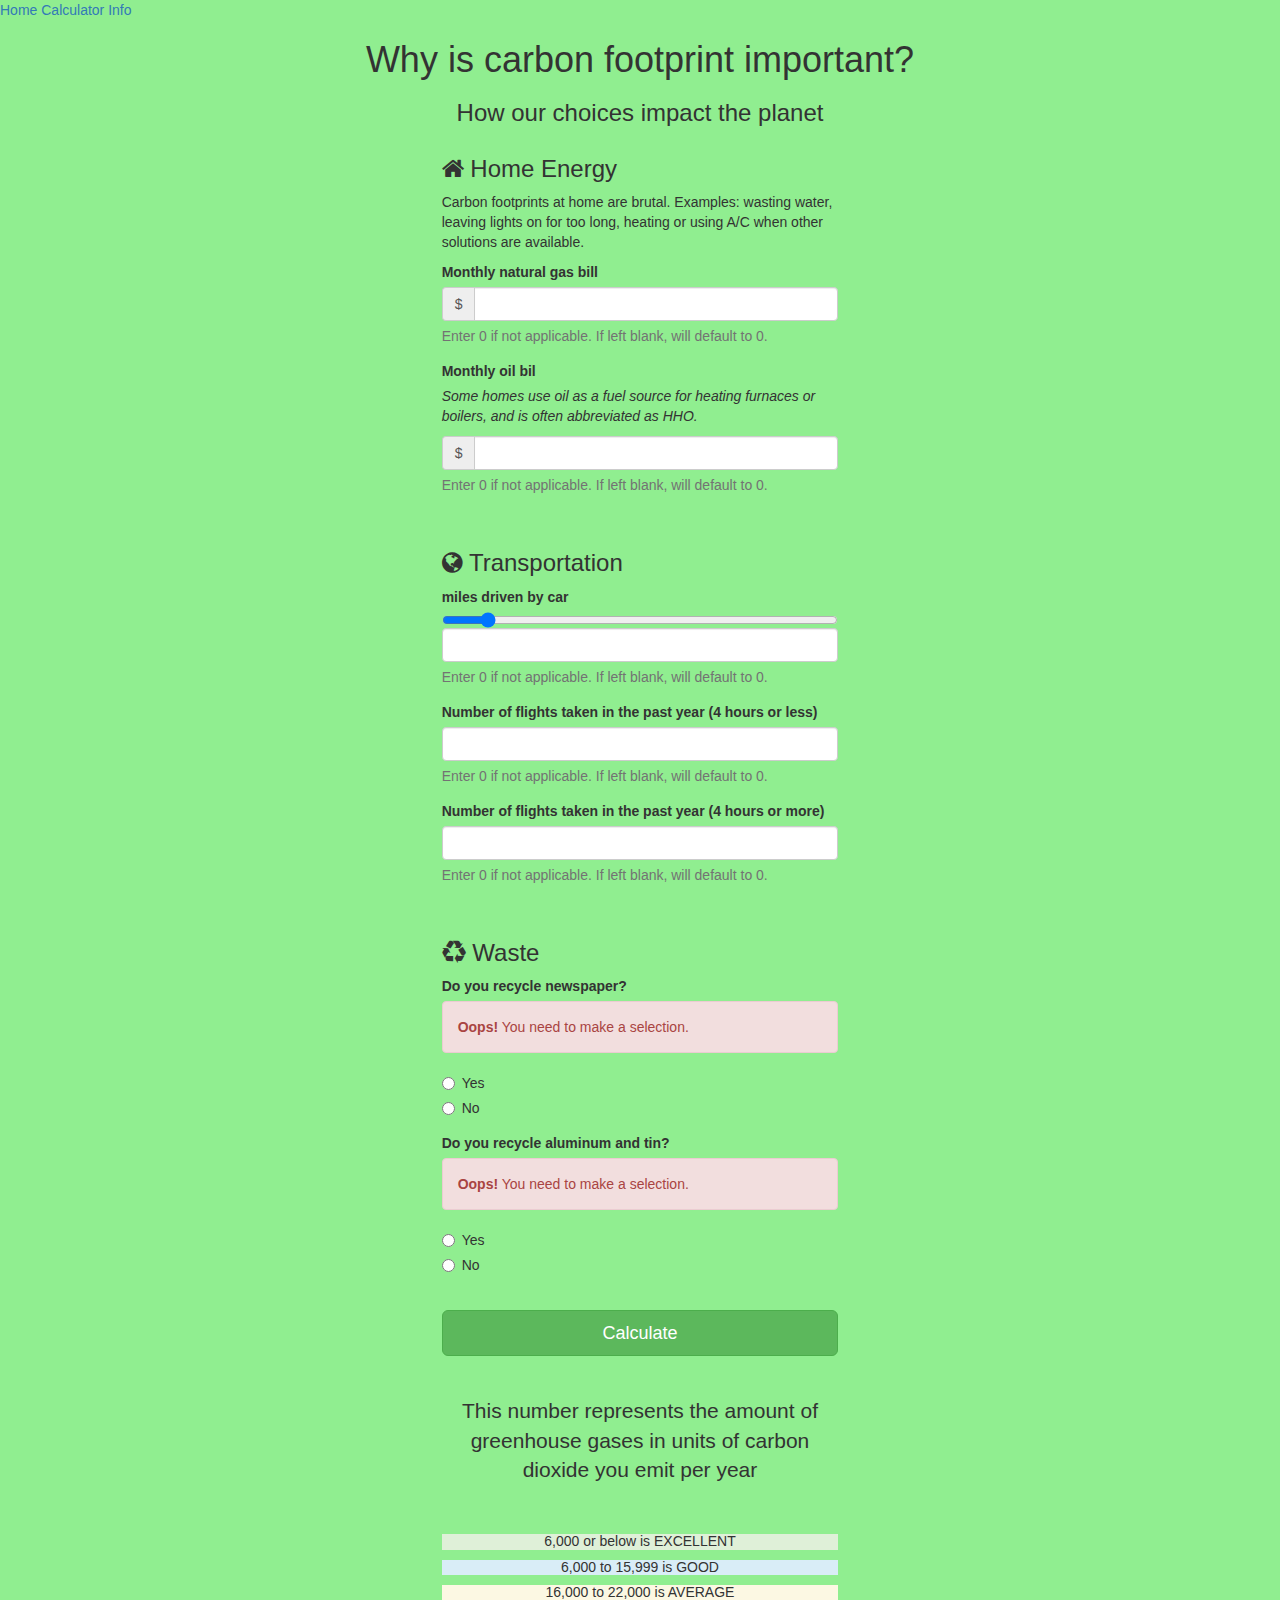
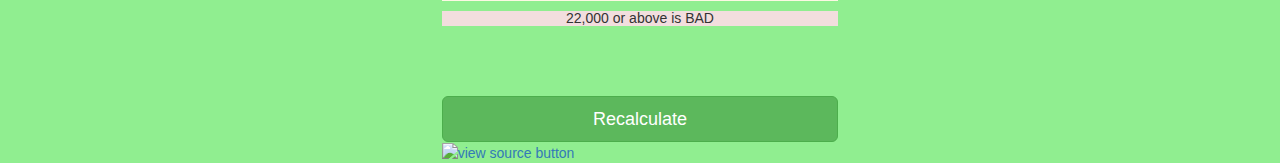
==== info.html @ 324a9e9e "👓🔥 Updated with Glitch" ====
<!DOCTYPE html>
<html lang="en">
<head>
	<title>Carbon Footprint Calculator</title>
	<meta charset="utf-8">
	<meta http-equiv="X-UA-Compatible" content="IE=edge">
    <meta name="viewport" content="width=device-width, initial-scale=1, maximum-scale=1, user-scalable=no">
    <link rel="icon" href="images/favicon.ico">
	<!-- Latest compiled and minified CSS -->
	<link rel="stylesheet" href="https://maxcdn.bootstrapcdn.com/bootstrap/3.3.7/css/bootstrap.min.css" integrity="sha384-BVYiiSIFeK1dGmJRAkycuHAHRg32OmUcww7on3RYdg4Va+PmSTsz/K68vbdEjh4u" crossorigin="anonymous">
	<link rel="stylesheet" href="https://maxcdn.bootstrapcdn.com/font-awesome/4.6.3/css/font-awesome.min.css">
    <link rel="stylesheet" type="text/css" href="css/style.css">
<style>
  body {
    background-color: lightgreen;
  }
  </style>
</head>
<body>
  <div class="topnav">
  <a class="active" href="#homepage.html">Home</a>
  <a href="index.html">Calculator</a>
  <a href="info.html">Info</a>
</div>
	<div class="container-fluid">
		<div class="row">
			<div class="col-xs-12 col-sm-12 col-md-12 col-lg-12 text-center" id="announcement-panel">
				<h1 id="announcement-header">Why is carbon footprint important?</h1>
				<h3 id="announcement-subheader">How our choices impact the planet</h3>
			</div>
		</div>
		<div class="row">
			<div class="col-xs-12 col-sm-12 col-md-4 col-lg-4">
			</div>
			<div class="col-xs-12 col-sm-12 col-md-4 col-lg-4">
				<div id="form">
					<form>
						<h3 id="home-energy-label"><i class="fa fa-home" aria-hidden="true"></i> Home Energy</h3>	
						<p>
              Carbon footprints at home are brutal. Examples: wasting water, leaving lights on for too long, heating or using A/C when other solutions are available.
            </p>
						<div class="form-group">
							<label for="gas">Monthly natural gas bill</label>
							<div class="input-group">
								<div class="input-group-addon">$</div>
								<input class="form-control" id="gas" type="number" min="0" step="0.01">
							</div>
							<span class="help-block">Enter 0 if not applicable. If left blank, will default to 0.</span>
						</div>
						<div class="form-group">
							<label for="oil">Monthly oil bil</label>
							<p><i>Some homes use oil as a fuel source for heating furnaces or boilers, and is often abbreviated as HHO.</i></p>
							<div class="input-group">
								<div class="input-group-addon">$</div>
								<input class="form-control" id="oil" type="number" min="0" step="0.01">
							</div>
							<span class="help-block">Enter 0 if not applicable. If left blank, will default to 0.</span>
						</div>
						<br/>
						<h3 class="form-section-label" id="travel-label"><i class="fa fa-globe" aria-hidden="true"></i> Transportation</h3>
            
						<div class="form-group">
							<label for="car">miles driven by car</label>
              
              <div class="rangeslider">    <!--slider-->
                <input type="range" min="0" max="100" value="10"
                 class="myslider" id="sliderRange"> 
              </div> 
              
							<input class="form-control" id="car" type="number" min="0" step="1">
							<span class="help-block">Enter 0 if not applicable. If left blank, will default to 0.</span>
						</div>
						<div class="form-group">
							<label for="flights-4-less">Number of flights taken in the past year (4 hours or less)</label>
							<input class="form-control" id="flights-4-less" type="number" min="0" step="1">
							<span class="help-block">Enter 0 if not applicable. If left blank, will default to 0.</span>
						</div>
						<div class="form-group">
							<label for="flights-4-more">Number of flights taken in the past year (4 hours or more)</label>
							<input class="form-control" id="flights-4-more" type="number" min="0" step="1">
							<span class="help-block">Enter 0 if not applicable. If left blank, will default to 0.</span>
						</div>
						<br/>
						<h3 class="form-section-label" id="waste-label"><i class="fa fa-recycle" aria-hidden="true"></i> Waste</h3>
						<div class="form-group">
							<label>Do you recycle newspaper?</label>
							<div class="alert alert-danger" role="alert" id="newspaper-alert"><strong>Oops!</strong> You need to make a selection.</div>
							<div class="radio">
								<label>
									<input type="radio" name="newspaperOptionsRadios" id="optionsRadio1" value="option1">
									Yes
								</label>
							</div>
							<div class="radio">
								<label>
									<input type="radio" name="newspaperOptionsRadios" id="optionsRadio2" value="option2">
									No
								</label>
							</div>
						</div>
						<div class="form-group">
							<label>Do you recycle aluminum and tin?</label>
							<div class="alert alert-danger" role="alert" id="alum-tin-alert"><strong>Oops!</strong> You need to make a selection.</div>
							<div class="radio">
								<label>
									<input type="radio" name="alumtinOptionsRadios" id="optionsRadio3" value="option3">
									Yes
								</label>
							</div>
							<div class="radio">
								<label>
									<input type="radio" name="alumtinOptionsRadios" id="optionsRadio4" value="option4">
									No
								</label>
							</div>
						</div>
						<br/>
						<button id="calculate-btn" type="button" class="btn btn-success btn-lg btn-block">Calculate</button>
					</form>
				</div>

				<div id="results" class="text-center">
					<h1 id="score"></h1>
					<br/>
					<p class="lead">This number represents the amount of greenhouse gases in units of carbon dioxide you emit per year</p>
					<br/>
					<h5 class="bg-success score-info">6,000 or below is EXCELLENT</h5>
					<h5 class="bg-info score-info">6,000 to 15,999 is GOOD</h5>
					<h5 class="bg-warning score-info">16,000 to 22,000 is AVERAGE</h5>
					<h5 class="bg-danger score-info">22,000 or above is BAD</h5>
					<br/>
					<br/>
					<br/>
					<button id="recalculate-btn" type="button" class="btn btn-success btn-lg btn-block">Recalculate</button>
				</div>
        <!-- View Source Button -->
<a href="https://glitch.com/edit/#!/utopian-fisher">
  <img src="https://cdn.glitch.com/2bdfb3f8-05ef-4035-a06e-2043962a3a13%2Fview-source%402x.png?1513093958802" alt="view source button" aria-label="view source" height="33">
</a>
			</div>	
			<div class="col-xs-12 col-sm-12 col-md-4 col-lg-4">
			</div>	
		</div>
	</div>
	<!-- jQuery (necessary for Bootstrap's JavaScript plugins) -->
    <script src="https://ajax.googleapis.com/ajax/libs/jquery/1.12.4/jquery.min.js"></script>
	<!-- Latest compiled and minified JavaScript -->
	<script src="https://maxcdn.bootstrapcdn.com/bootstrap/3.3.7/js/bootstrap.min.js" integrity="sha384-Tc5IQib027qvyjSMfHjOMaLkfuWVxZxUPnCJA7l2mCWNIpG9mGCD8wGNIcPD7Txa" crossorigin="anonymous"></script>
	<script src="js/script.js" type="text/javascript"></script>
</body>
</html>
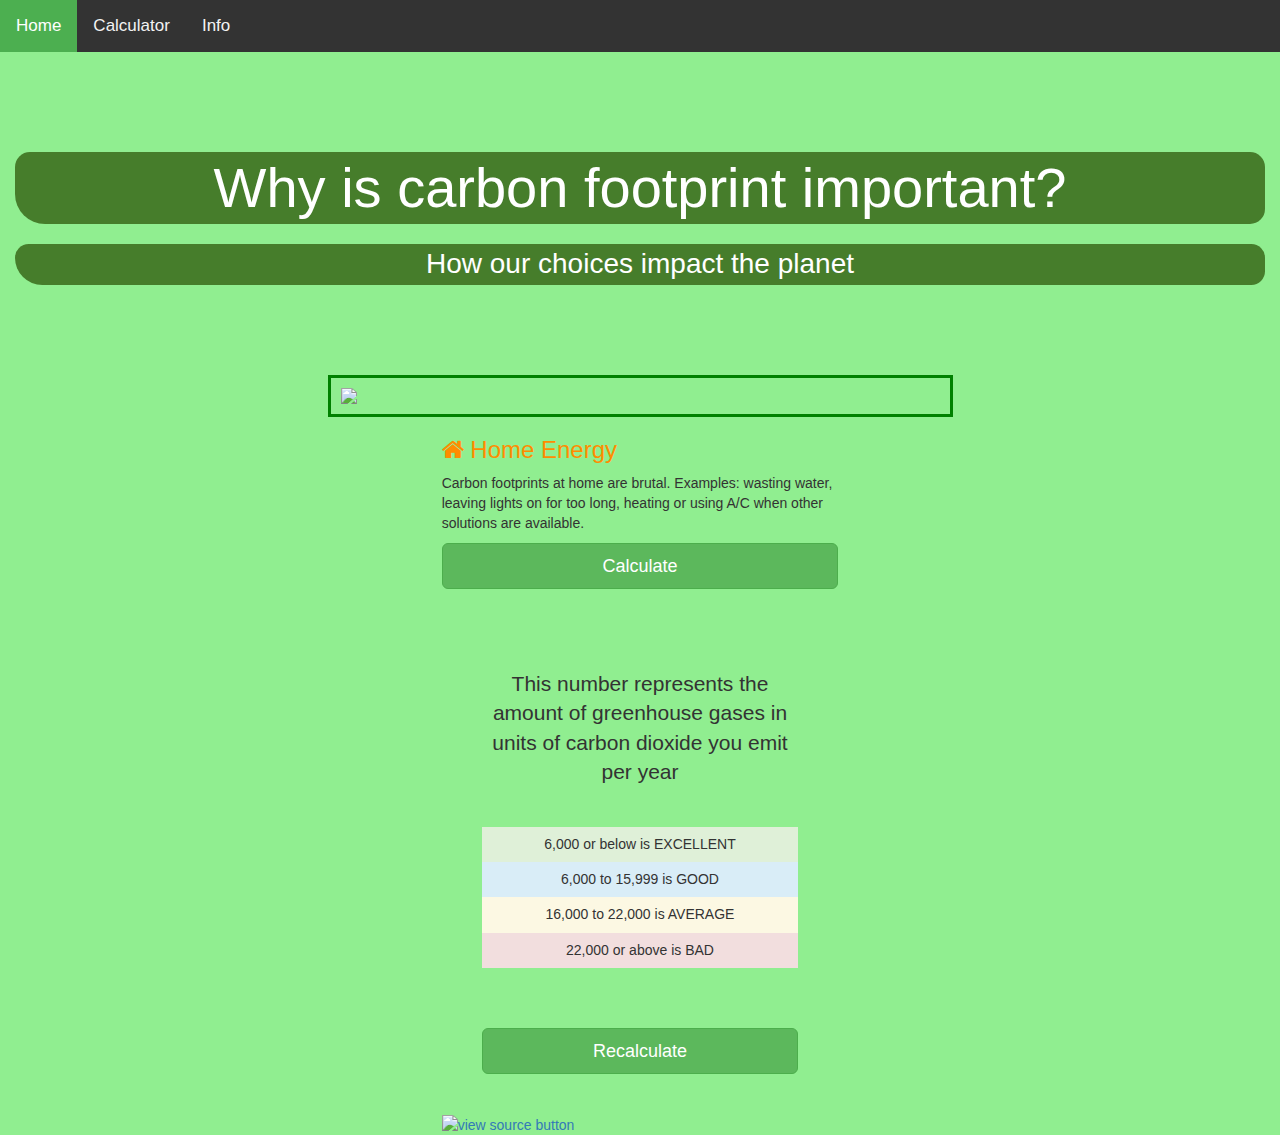
==== commit 2809a3b1: "😼🍰 Updated with Glitch" ====
--- a/info.html
+++ b/info.html
@@ -9,7 +9,7 @@
 	<!-- Latest compiled and minified CSS -->
 	<link rel="stylesheet" href="https://maxcdn.bootstrapcdn.com/bootstrap/3.3.7/css/bootstrap.min.css" integrity="sha384-BVYiiSIFeK1dGmJRAkycuHAHRg32OmUcww7on3RYdg4Va+PmSTsz/K68vbdEjh4u" crossorigin="anonymous">
 	<link rel="stylesheet" href="https://maxcdn.bootstrapcdn.com/font-awesome/4.6.3/css/font-awesome.min.css">
-    <link rel="stylesheet" type="text/css" href="css/style.css">
+    <link rel="stylesheet" type="text/css" href="style.css">
 <style>
   body {
     background-color: lightgreen;
@@ -29,95 +29,23 @@
 				<h3 id="announcement-subheader">How our choices impact the planet</h3>
 			</div>
 		</div>
+    <div >
+    <img class = "topimage; center" src="https://s3-eu-west-2.amazonaws.com/heart-agency-wp-v2/wp-content/uploads/2018/04/18155554/simpson_adam_nyt_carbon_footprint_03.gif" >
+  </div>
+    
+    
+    
 		<div class="row">
+      
 			<div class="col-xs-12 col-sm-12 col-md-4 col-lg-4">
 			</div>
 			<div class="col-xs-12 col-sm-12 col-md-4 col-lg-4">
-				<div id="form">
-					<form>
-						<h3 id="home-energy-label"><i class="fa fa-home" aria-hidden="true"></i> Home Energy</h3>	
+        <h3 id="home-energy-label"><i class="fa fa-home" aria-hidden="true"></i> Home Energy</h3>	
 						<p>
               Carbon footprints at home are brutal. Examples: wasting water, leaving lights on for too long, heating or using A/C when other solutions are available.
             </p>
-						<div class="form-group">
-							<label for="gas">Monthly natural gas bill</label>
-							<div class="input-group">
-								<div class="input-group-addon">$</div>
-								<input class="form-control" id="gas" type="number" min="0" step="0.01">
-							</div>
-							<span class="help-block">Enter 0 if not applicable. If left blank, will default to 0.</span>
-						</div>
-						<div class="form-group">
-							<label for="oil">Monthly oil bil</label>
-							<p><i>Some homes use oil as a fuel source for heating furnaces or boilers, and is often abbreviated as HHO.</i></p>
-							<div class="input-group">
-								<div class="input-group-addon">$</div>
-								<input class="form-control" id="oil" type="number" min="0" step="0.01">
-							</div>
-							<span class="help-block">Enter 0 if not applicable. If left blank, will default to 0.</span>
-						</div>
-						<br/>
-						<h3 class="form-section-label" id="travel-label"><i class="fa fa-globe" aria-hidden="true"></i> Transportation</h3>
-            
-						<div class="form-group">
-							<label for="car">miles driven by car</label>
-              
-              <div class="rangeslider">    <!--slider-->
-                <input type="range" min="0" max="100" value="10"
-                 class="myslider" id="sliderRange"> 
-              </div> 
-              
-							<input class="form-control" id="car" type="number" min="0" step="1">
-							<span class="help-block">Enter 0 if not applicable. If left blank, will default to 0.</span>
-						</div>
-						<div class="form-group">
-							<label for="flights-4-less">Number of flights taken in the past year (4 hours or less)</label>
-							<input class="form-control" id="flights-4-less" type="number" min="0" step="1">
-							<span class="help-block">Enter 0 if not applicable. If left blank, will default to 0.</span>
-						</div>
-						<div class="form-group">
-							<label for="flights-4-more">Number of flights taken in the past year (4 hours or more)</label>
-							<input class="form-control" id="flights-4-more" type="number" min="0" step="1">
-							<span class="help-block">Enter 0 if not applicable. If left blank, will default to 0.</span>
-						</div>
-						<br/>
-						<h3 class="form-section-label" id="waste-label"><i class="fa fa-recycle" aria-hidden="true"></i> Waste</h3>
-						<div class="form-group">
-							<label>Do you recycle newspaper?</label>
-							<div class="alert alert-danger" role="alert" id="newspaper-alert"><strong>Oops!</strong> You need to make a selection.</div>
-							<div class="radio">
-								<label>
-									<input type="radio" name="newspaperOptionsRadios" id="optionsRadio1" value="option1">
-									Yes
-								</label>
-							</div>
-							<div class="radio">
-								<label>
-									<input type="radio" name="newspaperOptionsRadios" id="optionsRadio2" value="option2">
-									No
-								</label>
-							</div>
-						</div>
-						<div class="form-group">
-							<label>Do you recycle aluminum and tin?</label>
-							<div class="alert alert-danger" role="alert" id="alum-tin-alert"><strong>Oops!</strong> You need to make a selection.</div>
-							<div class="radio">
-								<label>
-									<input type="radio" name="alumtinOptionsRadios" id="optionsRadio3" value="option3">
-									Yes
-								</label>
-							</div>
-							<div class="radio">
-								<label>
-									<input type="radio" name="alumtinOptionsRadios" id="optionsRadio4" value="option4">
-									No
-								</label>
-							</div>
-						</div>
-						<br/>
-						<button id="calculate-btn" type="button" class="btn btn-success btn-lg btn-block">Calculate</button>
-					</form>
-				</div>
+        <button id="calculate-btn" type="button" class="btn btn-success btn-lg btn-block">Calculate</button>
+				
 
 				<div id="results" class="text-center">
 					<h1 id="score"></h1>
--- a/style.css
+++ b/style.css
@@ -0,0 +1,168 @@
+body {
+  font-family: Avenir Next, Helvetica, sans-serif;
+  background-position: center;
+	background-size: cover;
+	background-repeat: no-repeat;
+  background-color: lightgreen;
+}
+
+#announcement-panel {
+	padding-top: 80px;
+	padding-bottom: 80px;
+}
+
+#announcement-header, #announcement-subheader {
+	color: white;
+	background-color: rgba(38, 77, 0, 0.7);
+	padding: 5px;
+  border-radius: 15px 15px 15px 30px;
+}
+
+#announcement-header {
+	font-size: 4em;
+}
+
+#announcement-subheader {
+	font-size: 2em;
+}
+
+#form, #results {
+	padding: 40px;
+}
+
+#home-energy-label, .fa-home {
+	color: #FF8C00;
+}
+
+#travel-label, .fa-globe {
+	color: #008B8B;
+}
+
+#waste-label, .fa-recycle {
+	color: #228B22;
+}
+
+.progress-bar {
+	font-size: 1.2em;
+}
+
+.score-info {
+	padding: 10px;
+	margin: 0;
+}
+
+.rangeslider {
+  width: 100%;
+}
+
+.myslider {
+  -webkit-appearance: none;
+  appearance: none;
+  width: 100%;
+  height: 15px;
+  border-radius: 5px;
+  background: #d3d3d3;
+  opacity: 0.7;
+  -webkit-transition: .2s;
+  transition: opacity .2s;
+}
+
+.myslider:hover {
+  opacity: 1;
+}
+
+.myslider::-webkit-slider-thumb {
+  -webkit-appearance: none;
+  appearance: none;
+  width: 25px;
+  height: 25px;
+  border-radius: 50%;
+  background: #4CAF50;
+  cursor: pointer;
+}
+
+.myslider::-moz-range-thumb {
+  width: 25px;
+  height: 25px;
+  border-radius: 50%;
+  background: #4CAF50;
+  cursor: pointer;
+}
+  
+  
+/* top navigation bar things */
+.topnav {
+    background-color: #333;
+    overflow: hidden;
+}
+
+/* Style the links inside the navigation bar */
+.topnav a {
+    float: left;
+    color: #f2f2f2;
+    text-align: center;
+    padding: 14px 16px;
+    text-decoration: none;
+    font-size: 17px;
+}
+
+/* Change the color of links on hover */
+.topnav a:hover {
+    background-color: #ddd;
+    color: black;
+}
+
+/* Add a color to the active/current link */
+.topnav a.active {
+    background-color: #4CAF50;
+    color: white;
+}  
+
+
+.center {
+    margin: auto;
+    width: 50%;
+    border: 3px solid green;
+    padding: 10px;
+    display:block;
+  margin-left: auto; 
+  margin-right:auto;
+}
+
+.rangeslider {
+    width: 100%;
+  }
+
+  .myslider {
+    -webkit-appearance: none;
+    appearance: none;
+    width: 100%;
+    height: 15px;
+    border-radius: 5px;
+    background: #d3d3d3;
+    opacity: 0.7;
+    -webkit-transition: .2s;
+    transition: opacity .2s;
+  }
+
+  .myslider:hover {
+    opacity: 1;
+  }
+
+  .myslider::-webkit-slider-thumb {
+    -webkit-appearance: none;
+    appearance: none;
+    width: 25px;
+    height: 25px;
+    border-radius: 50%;
+    background: #4CAF50;
+    cursor: pointer;
+  }
+
+  .myslider::-moz-range-thumb {
+    width: 25px;
+    height: 25px;
+    border-radius: 50%;
+    background: #4CAF50;
+    cursor: pointer;
+  }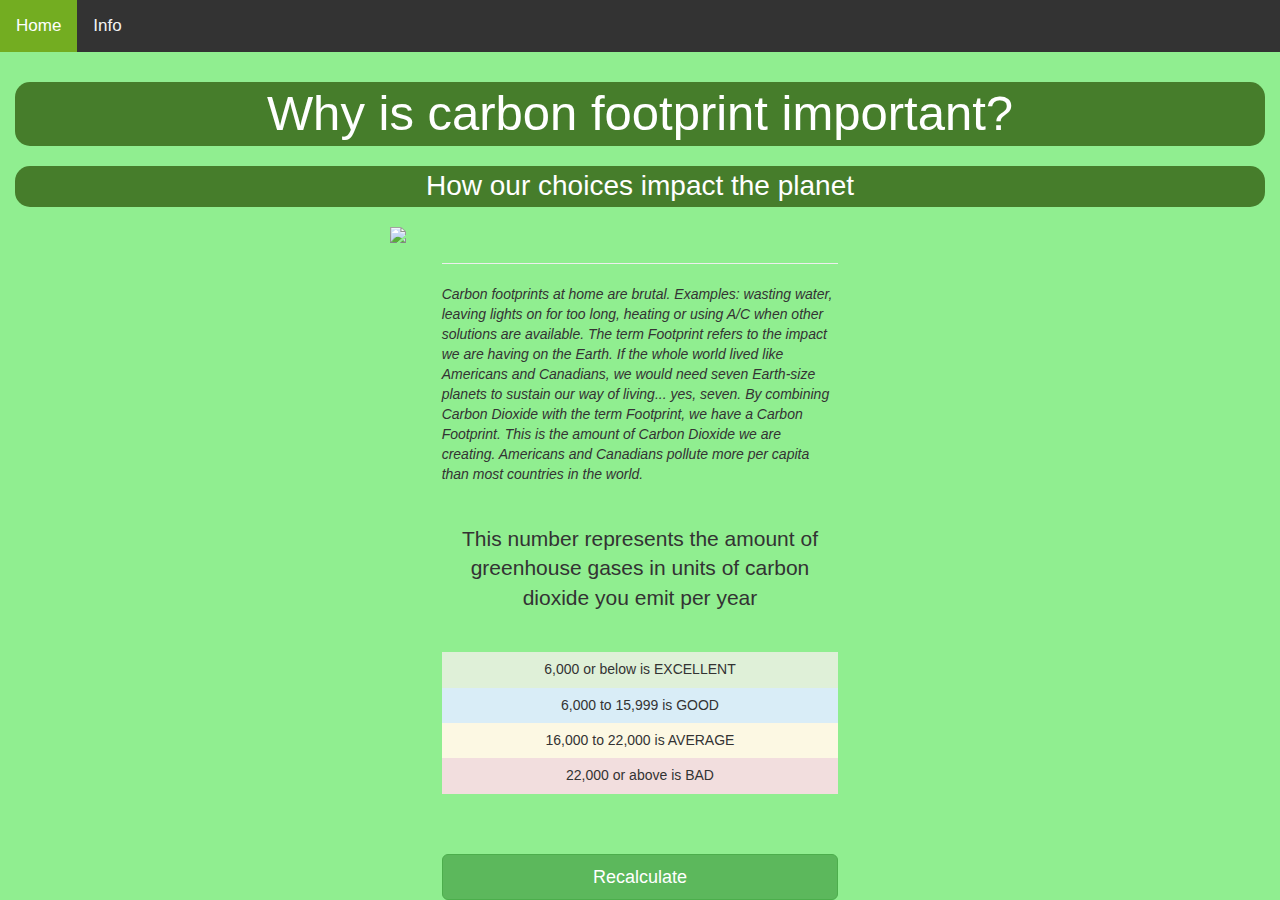
==== commit 54aec6c3: "🍤🍓 Updated with Glitch" ====
--- a/info.html
+++ b/info.html
@@ -5,7 +5,7 @@
 	<meta charset="utf-8">
 	<meta http-equiv="X-UA-Compatible" content="IE=edge">
     <meta name="viewport" content="width=device-width, initial-scale=1, maximum-scale=1, user-scalable=no">
-    <link rel="icon" href="images/favicon.ico">
+    <link rel="icon" href="../images/favicon.ico">
 	<!-- Latest compiled and minified CSS -->
 	<link rel="stylesheet" href="https://maxcdn.bootstrapcdn.com/bootstrap/3.3.7/css/bootstrap.min.css" integrity="sha384-BVYiiSIFeK1dGmJRAkycuHAHRg32OmUcww7on3RYdg4Va+PmSTsz/K68vbdEjh4u" crossorigin="anonymous">
 	<link rel="stylesheet" href="https://maxcdn.bootstrapcdn.com/font-awesome/4.6.3/css/font-awesome.min.css">
@@ -18,8 +18,7 @@
 </head>
 <body>
   <div class="topnav">
-  <a class="active" href="#homepage.html">Home</a>
-  <a href="index.html">Calculator</a>
+  <a class="active" href="index.html">Home</a>
   <a href="info.html">Info</a>
 </div>
 	<div class="container-fluid">
@@ -30,7 +29,7 @@
 			</div>
 		</div>
     <div >
-    <img class = "topimage; center" src="https://s3-eu-west-2.amazonaws.com/heart-agency-wp-v2/wp-content/uploads/2018/04/18155554/simpson_adam_nyt_carbon_footprint_03.gif" >
+    <img class = "topimage; center" src="https://s3-eu-west-2.amazonaws.com/heart-agency-wp-v2/wp-content/uploads/2018/04/18155542/simpson_adam_nyt_carbon_footprint_01-1280x800.jpg" width = "500px" >
   </div>
     
     
@@ -39,12 +38,13 @@
       
 			<div class="col-xs-12 col-sm-12 col-md-4 col-lg-4">
 			</div>
-			<div class="col-xs-12 col-sm-12 col-md-4 col-lg-4">
-        <h3 id="home-energy-label"><i class="fa fa-home" aria-hidden="true"></i> Home Energy</h3>	
-						<p>
+			<div class="col-xs-12 col-sm-12 col-md-4 col-lg-4">	
+						<p><i>
+              <hr>
               Carbon footprints at home are brutal. Examples: wasting water, leaving lights on for too long, heating or using A/C when other solutions are available.
-            </p>
-        <button id="calculate-btn" type="button" class="btn btn-success btn-lg btn-block">Calculate</button>
+              The term Footprint refers to the impact we are having on the Earth. If the whole world lived like Americans and Canadians, we would need seven Earth-size planets to sustain our way of living... yes, seven.
+              By combining Carbon Dioxide with the term Footprint, we have a Carbon Footprint. This is the amount of Carbon Dioxide we are creating. Americans and Canadians pollute more per capita than most countries in the world.
+              </i></p>
 				
 
 				<div id="results" class="text-center">
@@ -61,10 +61,7 @@
 					<br/>
 					<button id="recalculate-btn" type="button" class="btn btn-success btn-lg btn-block">Recalculate</button>
 				</div>
-        <!-- View Source Button -->
-<a href="https://glitch.com/edit/#!/utopian-fisher">
-  <img src="https://cdn.glitch.com/2bdfb3f8-05ef-4035-a06e-2043962a3a13%2Fview-source%402x.png?1513093958802" alt="view source button" aria-label="view source" height="33">
-</a>
+        
 			</div>	
 			<div class="col-xs-12 col-sm-12 col-md-4 col-lg-4">
 			</div>	
--- a/style.css
+++ b/style.css
@@ -3,23 +3,30 @@
   background-position: center;
 	background-size: cover;
 	background-repeat: no-repeat;
-  background-color: lightgreen;
+  background-color: #c5e8b8;
+}
+
+#topimage {
+  border-radius: 50px;
+  background: #73AD21;
+  padding: 20px; 
+  width: 100%;
 }
 
 #announcement-panel {
-	padding-top: 80px;
-	padding-bottom: 80px;
+	padding-top: 10px;
+	padding-bottom: 10px;
 }
 
 #announcement-header, #announcement-subheader {
 	color: white;
 	background-color: rgba(38, 77, 0, 0.7);
 	padding: 5px;
-  border-radius: 15px 15px 15px 30px;
+  border-radius: 15px 15px 15px 15px;
 }
 
 #announcement-header {
-	font-size: 4em;
+	font-size: 3.5em;
 }
 
 #announcement-subheader {
@@ -27,23 +34,15 @@
 }
 
 #form, #results {
-	padding: 40px;
+	padding: 0px;
 }
 
-#home-energy-label, .fa-home {
-	color: #FF8C00;
-}
-
-#travel-label, .fa-globe {
-	color: #008B8B;
-}
-
-#waste-label, .fa-recycle {
-	color: #228B22;
+.form-section-label {
+  color: #467634;
 }
 
 .progress-bar {
-	font-size: 1.2em;
+	font-size: 1em;
 }
 
 .score-info {
@@ -114,19 +113,25 @@
 
 /* Add a color to the active/current link */
 .topnav a.active {
-    background-color: #4CAF50;
+    background-color: #73AD21;
     color: white;
 }  
 
 
 .center {
     margin: auto;
+    
+    display:block;/*
+    margin-left: auto; 
+    margin-right:auto;
+    width: 50%;*/
+}
+
+#topimage {
     width: 50%;
+    margin-top: 1em;
     border: 3px solid green;
-    padding: 10px;
-    display:block;
-  margin-left: auto; 
-  margin-right:auto;
+    padding: 1em;
 }
 
 .rangeslider {
@@ -165,4 +170,8 @@
     border-radius: 50%;
     background: #4CAF50;
     cursor: pointer;
+  }
+  .oneline {
+    display: inline-block; 
+    float: left;
   }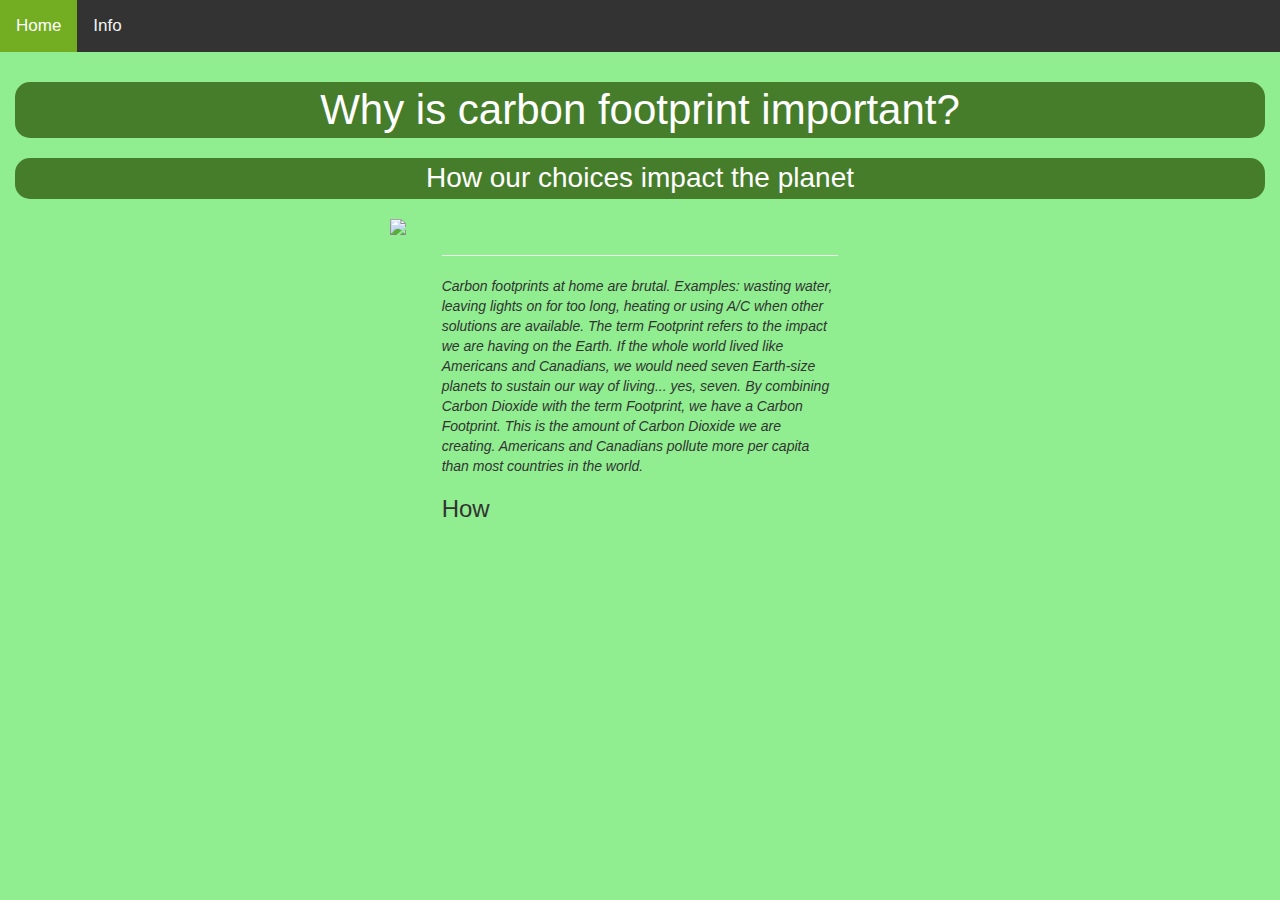
==== commit e8cecd02: "🕍🌂 Updated with Glitch" ====
--- a/info.html
+++ b/info.html
@@ -4,6 +4,7 @@
 	<title>Carbon Footprint Calculator</title>
 	<meta charset="utf-8">
 	<meta http-equiv="X-UA-Compatible" content="IE=edge">
+  <link rel="icon" href="https://cdn.glitch.com/4cabe1da-50c2-4e8a-8924-3b255e1542b8%2Fcute-leaf-clipart.png?1539504494880">
     <meta name="viewport" content="width=device-width, initial-scale=1, maximum-scale=1, user-scalable=no">
     <link rel="icon" href="../images/favicon.ico">
 	<!-- Latest compiled and minified CSS -->
@@ -45,22 +46,9 @@
               The term Footprint refers to the impact we are having on the Earth. If the whole world lived like Americans and Canadians, we would need seven Earth-size planets to sustain our way of living... yes, seven.
               By combining Carbon Dioxide with the term Footprint, we have a Carbon Footprint. This is the amount of Carbon Dioxide we are creating. Americans and Canadians pollute more per capita than most countries in the world.
               </i></p>
-				
-
-				<div id="results" class="text-center">
-					<h1 id="score"></h1>
-					<br/>
-					<p class="lead">This number represents the amount of greenhouse gases in units of carbon dioxide you emit per year</p>
-					<br/>
-					<h5 class="bg-success score-info">6,000 or below is EXCELLENT</h5>
-					<h5 class="bg-info score-info">6,000 to 15,999 is GOOD</h5>
-					<h5 class="bg-warning score-info">16,000 to 22,000 is AVERAGE</h5>
-					<h5 class="bg-danger score-info">22,000 or above is BAD</h5>
-					<br/>
-					<br/>
-					<br/>
-					<button id="recalculate-btn" type="button" class="btn btn-success btn-lg btn-block">Recalculate</button>
-				</div>
+        <h3>
+          How
+        </h3>
         
 			</div>	
 			<div class="col-xs-12 col-sm-12 col-md-4 col-lg-4">
--- a/style.css
+++ b/style.css
@@ -26,7 +26,7 @@
 }
 
 #announcement-header {
-	font-size: 3.5em;
+	font-size: 3em;
 }
 
 #announcement-subheader {
@@ -52,6 +52,7 @@
 
 .rangeslider {
   width: 100%;
+  padding:5px;
 }
 
 .myslider {
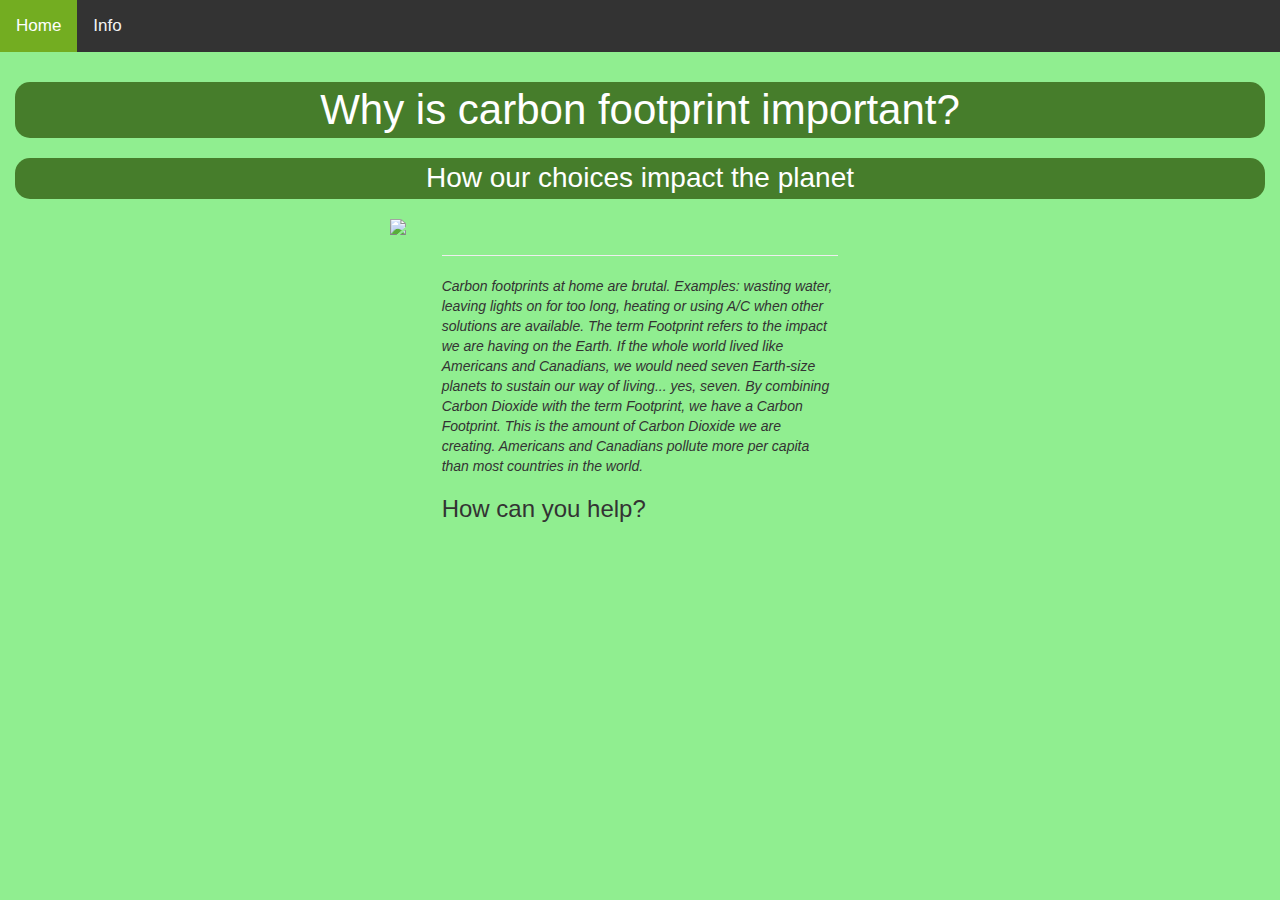
==== commit e93e7ff1: "🍳🚞 Updated with Glitch" ====
--- a/info.html
+++ b/info.html
@@ -47,7 +47,7 @@
               By combining Carbon Dioxide with the term Footprint, we have a Carbon Footprint. This is the amount of Carbon Dioxide we are creating. Americans and Canadians pollute more per capita than most countries in the world.
               </i></p>
         <h3>
-          How
+          How can you help?
         </h3>
         
 			</div>	
